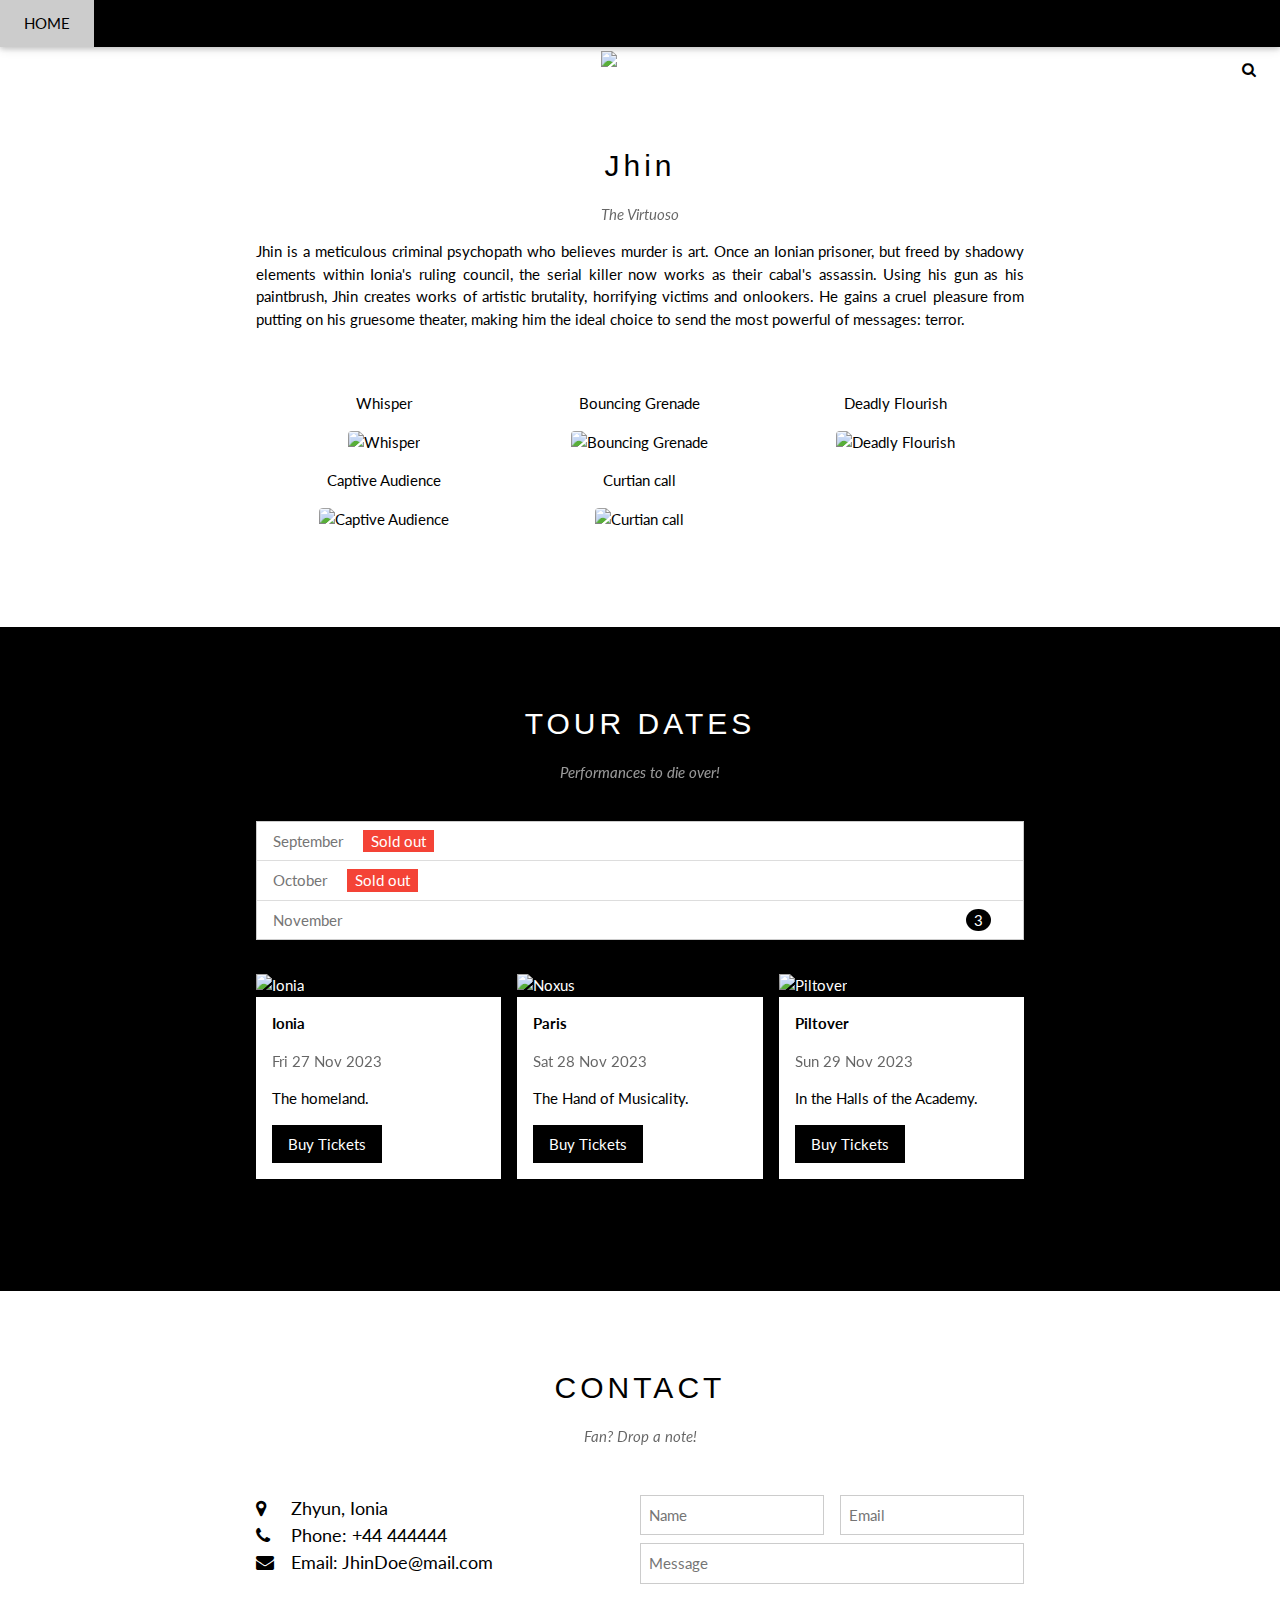
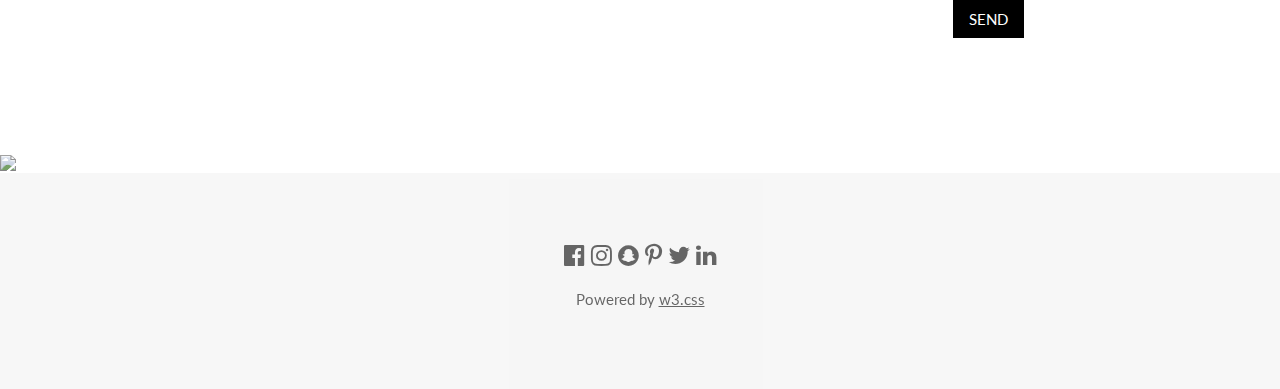
==== jhin_test.html @ 91e277d1 "fixed" ====
<!DOCTYPE html>
<html lang="en">
<head>
<title>Jhin's Page</title>
<meta charset="UTF-8">
<meta name="viewport" content="width=device-width, initial-scale=1">
<link rel="stylesheet" href="https://www.w3schools.com/w3css/4/w3.css">
<link rel="stylesheet" href="https://fonts.googleapis.com/css?family=Lato">
<link rel="stylesheet" href="https://cdnjs.cloudflare.com/ajax/libs/font-awesome/4.7.0/css/font-awesome.min.css">
<style>
body {font-family: "Lato", sans-serif}
.mySlides {display: none}
</style>
</head>
<body>

<!-- Navbar -->
<div class="w3-top">
  <div class="w3-bar w3-black w3-card">
    <a class="w3-bar-item w3-button w3-padding-large w3-hide-medium w3-hide-large w3-right" href="javascript:void(0)" onclick="myFunction()" title="Toggle Navigation Menu"><i class="fa fa-bars"></i></a>
    <a href="#" class="w3-bar-item w3-button w3-padding-large">HOME</a>
      </div>
    </div>
    <a href="javascript:void(0)" class="w3-padding-large w3-hover-red w3-hide-small w3-right"><i class="fa fa-search"></i></a>
  </div>
</div>

<!-- Navbar on small screens (remove the onclick attribute if you want the navbar to always show on top of the content when clicking on the links) -->
<div id="navDemo" class="w3-bar-block w3-black w3-hide w3-hide-large w3-hide-medium w3-top" style="margin-top:46px">
  <a href="#band" class="w3-bar-item w3-button w3-padding-large" onclick="myFunction()">BAND</a>
  <a href="#tour" class="w3-bar-item w3-button w3-padding-large" onclick="myFunction()">TOUR</a>
  <a href="#contact" class="w3-bar-item w3-button w3-padding-large" onclick="myFunction()">CONTACT</a>
  <a href="#" class="w3-bar-item w3-button w3-padding-large" onclick="myFunction()">MERCH</a>
</div>

<!-- Page content -->
<div class="w3-content" style="max-width:2000px;margin-top:46px">

  <!-- Automatic Slideshow Images -->
  <div class="mySlides w3-display-container w3-center">
    <img src="https://ddragon.leagueoflegends.com/cdn/img/champion/splash/Jhin_0.jpg" style="width:100%">
    <div class="w3-display-bottommiddle w3-container w3-text-white w3-padding-32 w3-hide-small">
      <h3>Classic</h3>
      <p><b>Classic Jhin!</b></p>   
    </div>
  </div>
  <div class="mySlides w3-display-container w3-center">
    <img src="https://ddragon.leagueoflegends.com/cdn/img/champion/splash/Jhin_4.jpg" style="width:100%">
    <div class="w3-display-bottommiddle w3-container w3-text-white w3-padding-32 w3-hide-small">
      <h3>Project: Jhin</h3>
      <p><b>The Project pursues only perfection.</b></p>    
    </div>
  </div>
  <div class="mySlides w3-display-container w3-center">
    <img src="https://ddragon.leagueoflegends.com/cdn/img/champion/splash/Jhin_5.jpg" style="width:100%">
    <div class="w3-display-bottommiddle w3-container w3-text-white w3-padding-32 w3-hide-small">
      <h3>Dark Cosmic Jhin</h3>
      <p><b>I am what all corruptants were meant to be.</b></p>    
    </div>
  </div>

  <!-- The Band Section -->
  <div class="w3-container w3-content w3-center w3-padding-64" style="max-width:800px" id="band">
    <h2 class="w3-wide">Jhin</h2>
    <p class="w3-opacity"><i>The Virtuoso</i></p>
    <p class="w3-justify"> Jhin is a meticulous criminal psychopath who believes murder is art. 
        Once an Ionian prisoner, but freed by shadowy elements within Ionia's ruling council, the serial killer now works as their cabal's assassin. Using his gun as his paintbrush, 
        Jhin creates works of artistic brutality, horrifying victims and onlookers. He gains a cruel pleasure from putting on his gruesome theater, 
        making him the ideal choice to send the most powerful of messages: terror.</p>
    <div class="w3-row w3-padding-32">
      <div class="w3-third">
        <p>Whisper</p>
        <img src="https://ddragon.leagueoflegends.com/cdn/13.10.1/img/passive/Jhin_P.png" class="w3-round" alt="Whisper" style="width:35%">
      </div>
      <div class="w3-third">
        <p>Bouncing Grenade</p>
        <img src="https://ddragon.leagueoflegends.com/cdn/13.10.1/img/spell/JhinQ.png" class="w3-round" alt="Bouncing Grenade" style="width:35%">
      </div>
      <div class="w3-third">
        <p>Deadly Flourish</p>
        <img src="https://ddragon.leagueoflegends.com/cdn/13.10.1/img/spell/JhinW.png" class="w3-round" alt="Deadly Flourish" style="width:35%">
      </div>
      <div class="w3-third">
        <p>Captive Audience</p>
        <img src="https://ddragon.leagueoflegends.com/cdn/13.10.1/img/spell/JhinE.png" class="w3-round" alt="Captive Audience" style="width:35%">
      </div>
      <div class="w3-third">
        <p>Curtian call</p>
        <img src="https://ddragon.leagueoflegends.com/cdn/13.10.1/img/spell/JhinR.png" class="w3-round" alt="Curtian call" style="width:35%">
      </div>
    </div>
  </div>

  <!-- The Tour Section -->
  <div class="w3-black" id="tour">
    <div class="w3-container w3-content w3-padding-64" style="max-width:800px">
      <h2 class="w3-wide w3-center">TOUR DATES</h2>
      <p class="w3-opacity w3-center"><i>Performances to die over!</i></p><br>

      <ul class="w3-ul w3-border w3-white w3-text-grey">
        <li class="w3-padding">September <span class="w3-tag w3-red w3-margin-left">Sold out</span></li>
        <li class="w3-padding">October <span class="w3-tag w3-red w3-margin-left">Sold out</span></li>
        <li class="w3-padding">November <span class="w3-badge w3-right w3-margin-right">3</span></li>
      </ul>

      <div class="w3-row-padding w3-padding-32" style="margin:0 -16px">
        <div class="w3-third w3-margin-bottom">
          <img src="https://static.wikia.nocookie.net/leagueoflegends/images/a/ae/Ionia_Crest.png" alt="Ionia" style="width:100%" class="w3-hover-opacity">
          <div class="w3-container w3-white">
            <p><b>Ionia</b></p>
            <p class="w3-opacity">Fri 27 Nov 2023</p>
            <p>The homeland.</p>
            <button class="w3-button w3-black w3-margin-bottom" onclick="document.getElementById('ticketModal').style.display='block'">Buy Tickets</button>
          </div>
        </div>
        <div class="w3-third w3-margin-bottom">
          <img src="https://static.wikia.nocookie.net/leagueoflegends/images/e/e9/Noxus_Crest.png" alt="Noxus" style="width:100%" class="w3-hover-opacity">
          <div class="w3-container w3-white">
            <p><b>Paris</b></p>
            <p class="w3-opacity">Sat 28 Nov 2023</p>
            <p>The Hand of Musicality.</p>
            <button class="w3-button w3-black w3-margin-bottom" onclick="document.getElementById('ticketModal').style.display='block'">Buy Tickets</button>
          </div>
        </div>
        <div class="w3-third w3-margin-bottom">
          <img src="https://static.wikia.nocookie.net/leagueoflegends/images/c/c6/Piltover_Crest.png/" alt="Piltover" style="width:100%" class="w3-hover-opacity">
          <div class="w3-container w3-white">
            <p><b>Piltover</b></p>
            <p class="w3-opacity">Sun 29 Nov 2023</p>
            <p>In the Halls of the Academy.</p>
            <button class="w3-button w3-black w3-margin-bottom" onclick="document.getElementById('ticketModal').style.display='block'">Buy Tickets</button>
          </div>
        </div>
      </div>
    </div>
  </div>

  <!-- Ticket Modal -->
  <div id="ticketModal" class="w3-modal">
    <div class="w3-modal-content w3-animate-top w3-card-4">
      <header class="w3-container w3-teal w3-center w3-padding-32"> 
        <span onclick="document.getElementById('ticketModal').style.display='none'" 
       class="w3-button w3-teal w3-xlarge w3-display-topright">×</span>
        <h2 class="w3-wide"><i class="fa fa-suitcase w3-margin-right"></i>Tickets</h2>
      </header>
      <div class="w3-container">
        <p><label><i class="fa fa-shopping-cart"></i> Tickets, $15 per person</label></p>
        <input class="w3-input w3-border" type="text" placeholder="How many?">
        <p><label><i class="fa fa-user"></i> Send To</label></p>
        <input class="w3-input w3-border" type="text" placeholder="Enter email">
        <button class="w3-button w3-block w3-teal w3-padding-16 w3-section w3-right">PAY <i class="fa fa-check"></i></button>
        <button class="w3-button w3-red w3-section" onclick="document.getElementById('ticketModal').style.display='none'">Close <i class="fa fa-remove"></i></button>
        <p class="w3-right">Need <a href="#" class="w3-text-blue">help?</a></p>
      </div>
    </div>
  </div>

  <!-- The Contact Section -->
  <div class="w3-container w3-content w3-padding-64" style="max-width:800px" id="contact">
    <h2 class="w3-wide w3-center">CONTACT</h2>
    <p class="w3-opacity w3-center"><i>Fan? Drop a note!</i></p>
    <div class="w3-row w3-padding-32">
      <div class="w3-col m6 w3-large w3-margin-bottom">
        <i class="fa fa-map-marker" style="width:30px"></i> Zhyun, Ionia<br>
        <i class="fa fa-phone" style="width:30px"></i> Phone: +44 444444<br>
        <i class="fa fa-envelope" style="width:30px"> </i> Email: JhinDoe@mail.com<br>
      </div>
      <div class="w3-col m6">
        <form action="/action_page.php" target="_blank">
          <div class="w3-row-padding" style="margin:0 -16px 8px -16px">
            <div class="w3-half">
              <input class="w3-input w3-border" type="text" placeholder="Name" required name="Name">
            </div>
            <div class="w3-half">
              <input class="w3-input w3-border" type="text" placeholder="Email" required name="Email">
            </div>
          </div>
          <input class="w3-input w3-border" type="text" placeholder="Message" required name="Message">
          <button class="w3-button w3-black w3-section w3-right" type="submit">SEND</button>
        </form>
      </div>
    </div>
  </div>
  
<!-- End Page Content -->
</div>

<!-- Image of location/map -->
<img src="/w3images/map.jpg" class="w3-image w3-greyscale-min" style="width:100%">

<!-- Footer -->
<footer class="w3-container w3-padding-64 w3-center w3-opacity w3-light-grey w3-xlarge">
  <i class="fa fa-facebook-official w3-hover-opacity"></i>
  <i class="fa fa-instagram w3-hover-opacity"></i>
  <i class="fa fa-snapchat w3-hover-opacity"></i>
  <i class="fa fa-pinterest-p w3-hover-opacity"></i>
  <i class="fa fa-twitter w3-hover-opacity"></i>
  <i class="fa fa-linkedin w3-hover-opacity"></i>
  <p class="w3-medium">Powered by <a href="https://www.w3schools.com/w3css/default.asp" target="_blank">w3.css</a></p>
</footer>

<script>
// Automatic Slideshow - change image every 4 seconds
var myIndex = 0;
carousel();

function carousel() {
  var i;
  var x = document.getElementsByClassName("mySlides");
  for (i = 0; i < x.length; i++) {
    x[i].style.display = "none";  
  }
  myIndex++;
  if (myIndex > x.length) {myIndex = 1}    
  x[myIndex-1].style.display = "block";  
  setTimeout(carousel, 4000);    
}

// Used to toggle the menu on small screens when clicking on the menu button
function myFunction() {
  var x = document.getElementById("navDemo");
  if (x.className.indexOf("w3-show") == -1) {
    x.className += " w3-show";
  } else { 
    x.className = x.className.replace(" w3-show", "");
  }
}

// When the user clicks anywhere outside of the modal, close it
var modal = document.getElementById('ticketModal');
window.onclick = function(event) {
  if (event.target == modal) {
    modal.style.display = "none";
  }
}
</script>

</body>
</html>
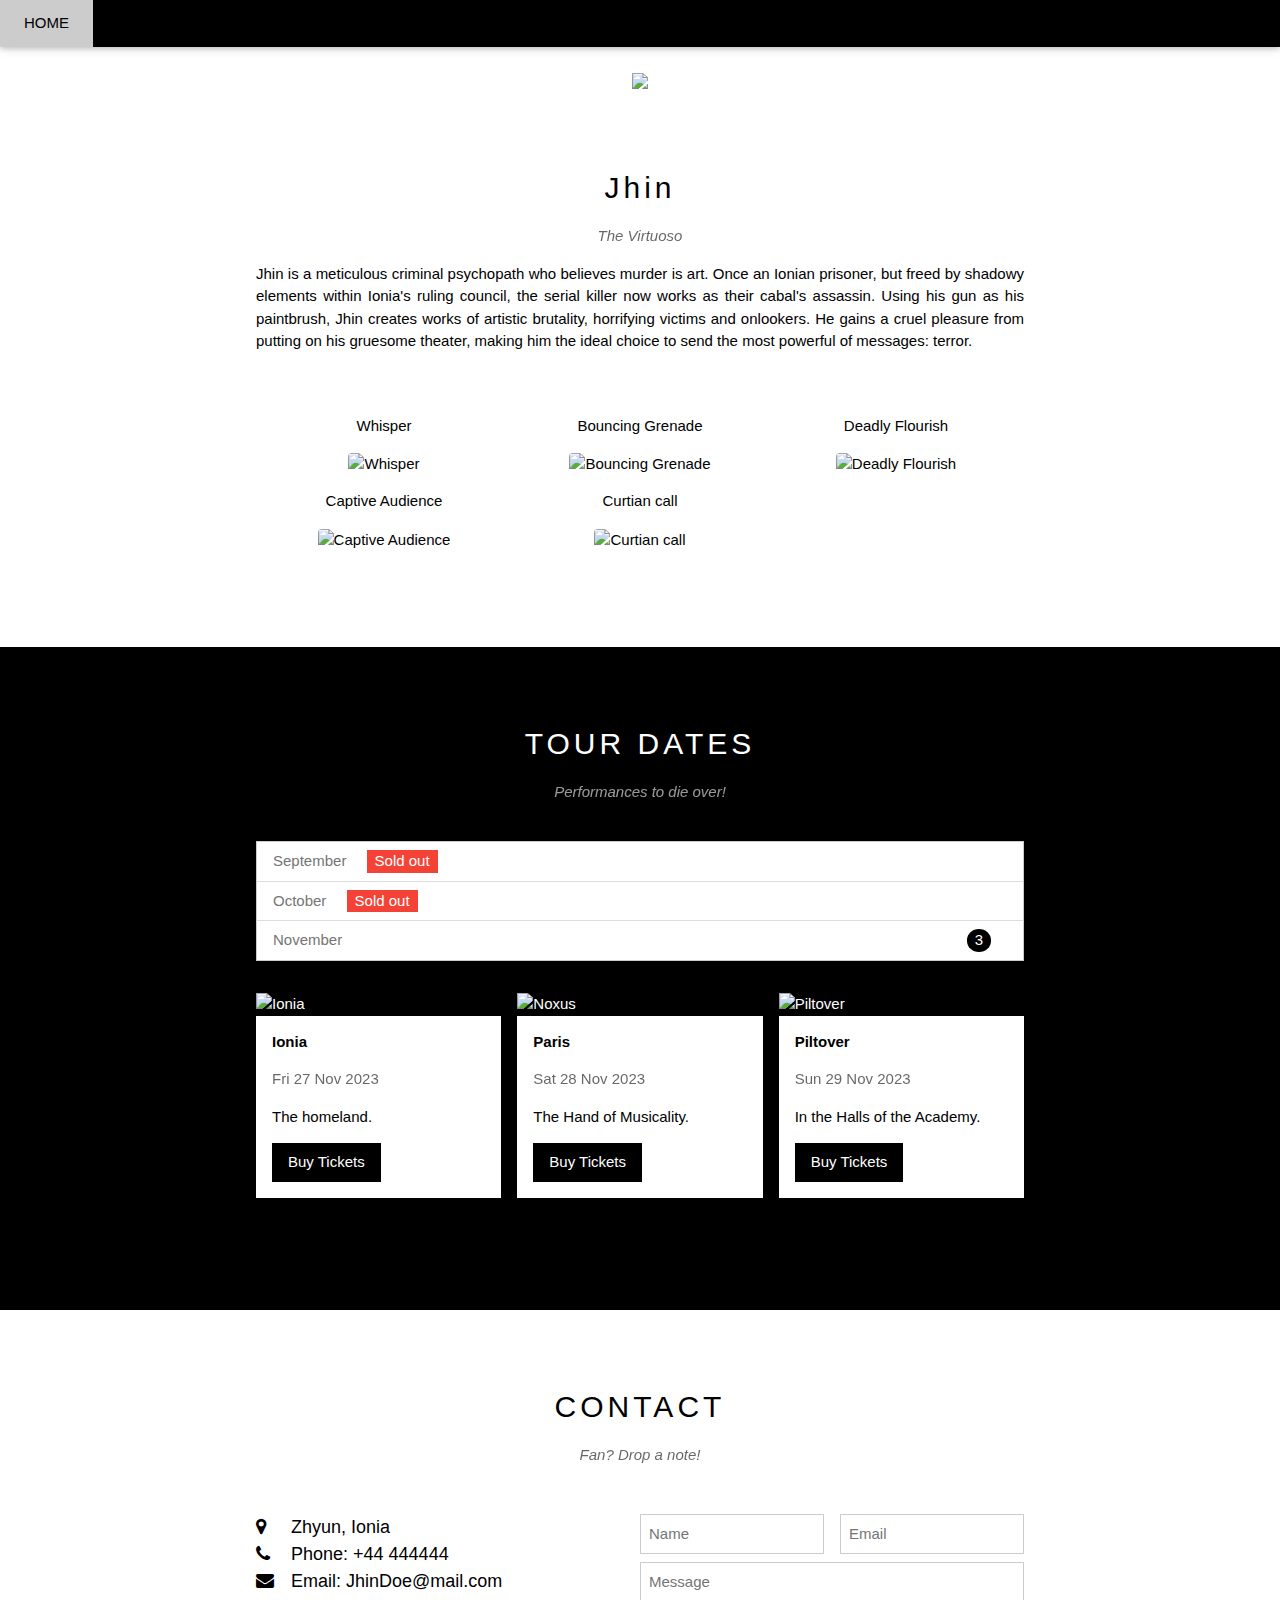
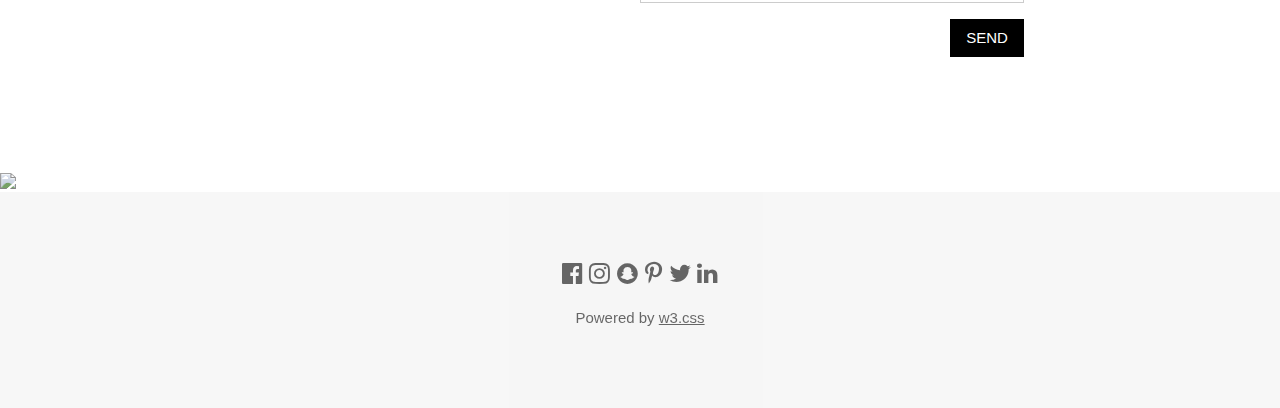
==== commit 7f88e40b: "added text shadow on 2nd page" ====
--- a/jhin_test.html
+++ b/jhin_test.html
@@ -7,6 +7,7 @@
 <link rel="stylesheet" href="https://www.w3schools.com/w3css/4/w3.css">
 <link rel="stylesheet" href="https://fonts.googleapis.com/css?family=Lato">
 <link rel="stylesheet" href="https://cdnjs.cloudflare.com/ajax/libs/font-awesome/4.7.0/css/font-awesome.min.css">
+<link rel="stylesheet" href="skinstylesheet.css"
 <style>
 body {font-family: "Lato", sans-serif}
 .mySlides {display: none}
@@ -40,22 +41,22 @@
   <div class="mySlides w3-display-container w3-center">
     <img src="https://ddragon.leagueoflegends.com/cdn/img/champion/splash/Jhin_0.jpg" style="width:100%">
     <div class="w3-display-bottommiddle w3-container w3-text-white w3-padding-32 w3-hide-small">
-      <h3>Classic</h3>
-      <p><b>Classic Jhin!</b></p>   
+      <h3 id="skin">Classic</h3>
+      <p id="skin"><b>Classic Jhin!</b></p>   
     </div>
   </div>
   <div class="mySlides w3-display-container w3-center">
     <img src="https://ddragon.leagueoflegends.com/cdn/img/champion/splash/Jhin_4.jpg" style="width:100%">
     <div class="w3-display-bottommiddle w3-container w3-text-white w3-padding-32 w3-hide-small">
-      <h3>Project: Jhin</h3>
-      <p><b>The Project pursues only perfection.</b></p>    
+      <h3 id="skin">Project: Jhin</h3>
+      <p id="skin"><b>The Project pursues only perfection.</b></p>    
     </div>
   </div>
   <div class="mySlides w3-display-container w3-center">
     <img src="https://ddragon.leagueoflegends.com/cdn/img/champion/splash/Jhin_5.jpg" style="width:100%">
     <div class="w3-display-bottommiddle w3-container w3-text-white w3-padding-32 w3-hide-small">
-      <h3>Dark Cosmic Jhin</h3>
-      <p><b>I am what all corruptants were meant to be.</b></p>    
+      <h3 id="skin">Dark Cosmic Jhin</h3>
+      <p id="skin"><b>I am what all corruptants were meant to be.</b></p>    
     </div>
   </div>
 
